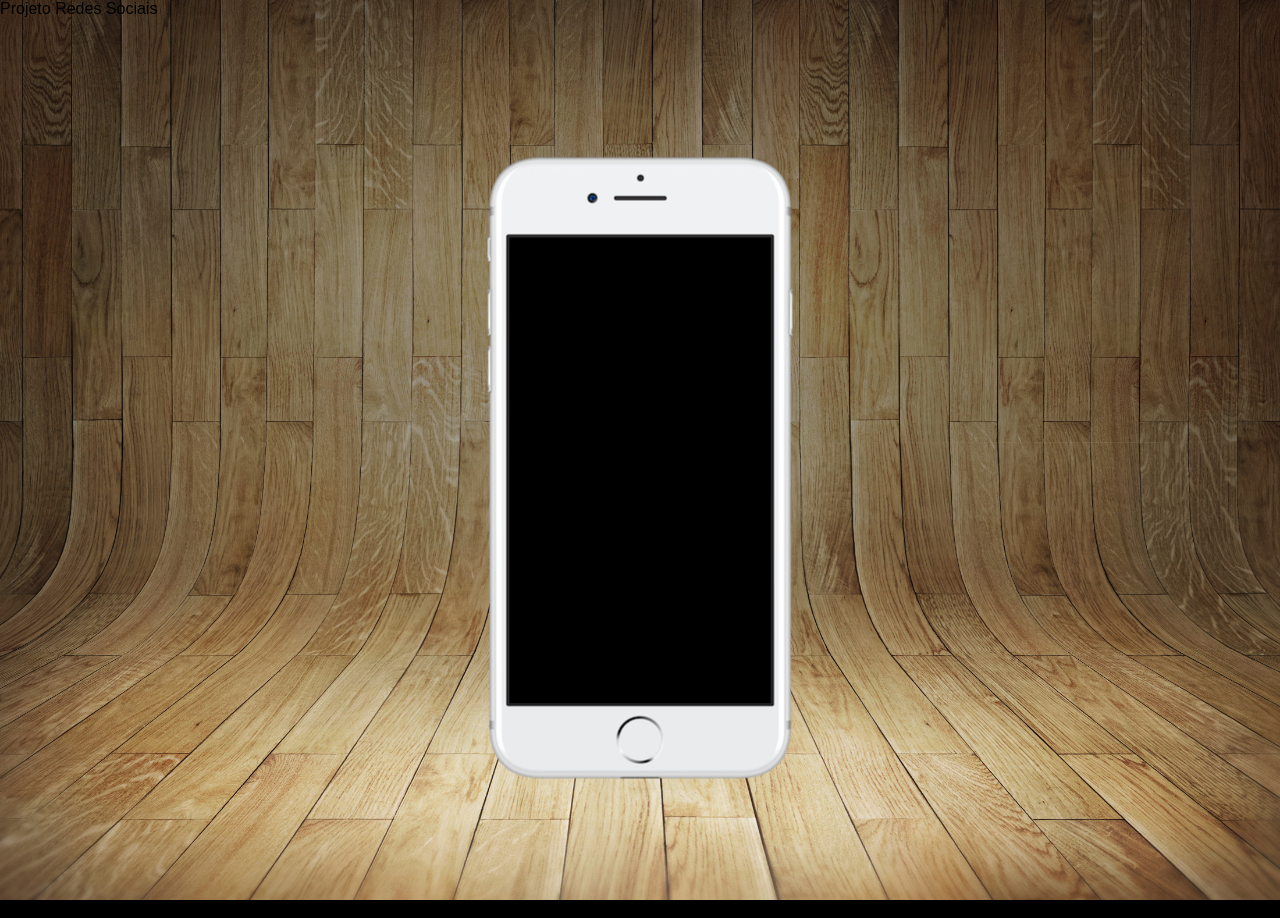
==== index.html @ 1c8f6273 "Atualização do projeto social" ====
<!DOCTYPE html>
<html lang="pt-br">
<head>
    <meta charset="UTF-8">
    <meta name="viewport" content="width=device-width, initial-scale=1.0">
    <link rel="shortcut icon" href="favicon.ico" type="image/x-icon">
    <link rel="stylesheet" href="estilo/style.css"
    <title>Projeto Redes Sociais</title>
</head>
<body>
    <main>
        <section id="telefone">

        </section>
        <section id="redes-sociais">

        </section>
    </main>
</body>
</html>
---- estilo/style.css ----
@charset "UTF-8";

*{
    margin: 0px;
    padding: 0px;
    font-family: Arial, Helvetica, sans-serif;
}

html, body {
    height: 100vh;
    width: 100vw;
    background-color: black;
}

body {
    background: url('../imagens/fundo-madeira.jpg') no-repeat top center;
    background-size: cover;
    background-attachment: fixed;
}

main {
    height: 100vh;
    position: relative;
}

section#telefone {
    position: absolute;
    top: 50%;
    left: 50%;
    transform: translate(-50%, -50%);

    height: 627px;
    width: 311px;
    background: url('../imagens/frame-iphone.png') no-repeat;
}
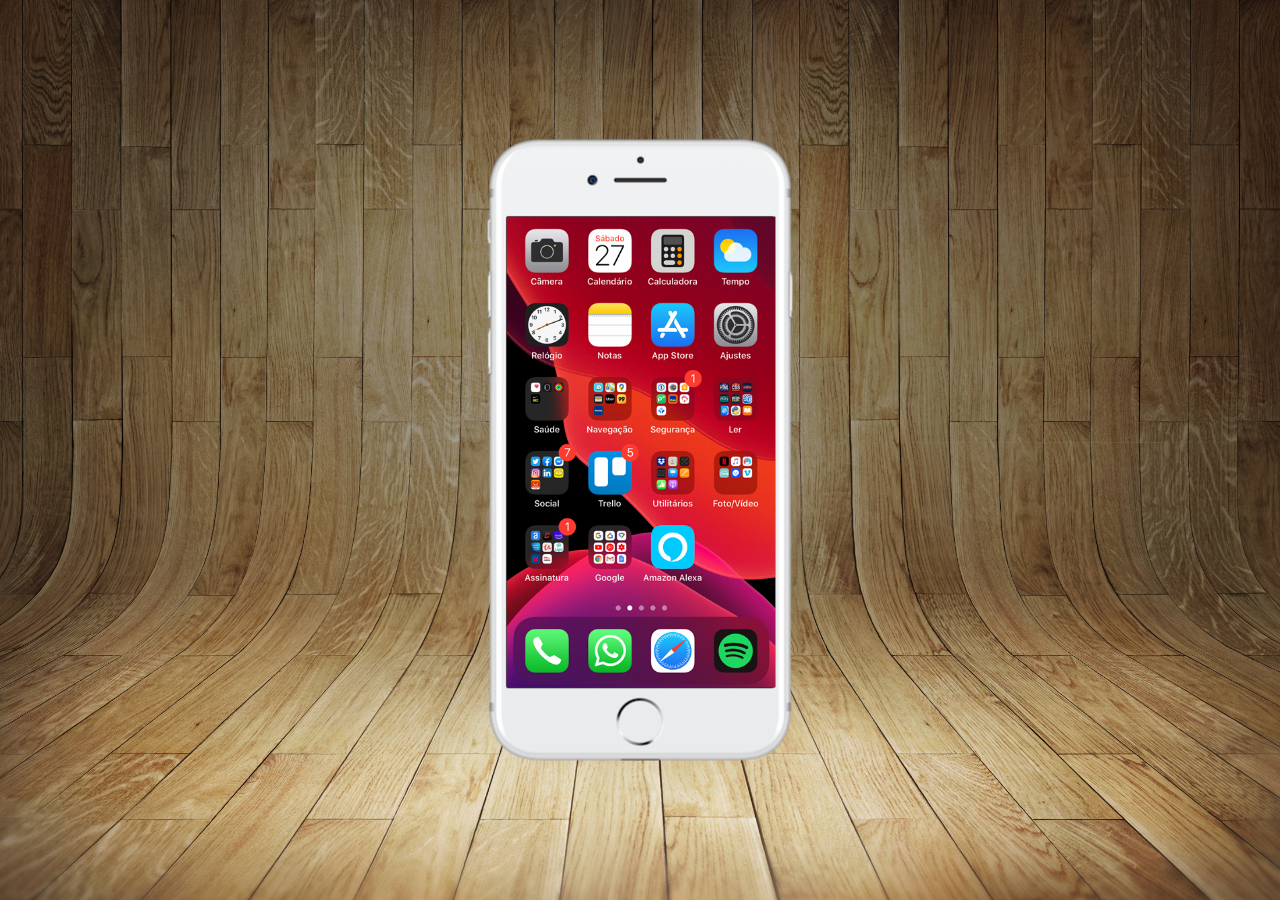
==== commit 3419c2cf: "Criei a tela home" ====
--- a/index.html
+++ b/index.html
@@ -4,13 +4,13 @@
     <meta charset="UTF-8">
     <meta name="viewport" content="width=device-width, initial-scale=1.0">
     <link rel="shortcut icon" href="favicon.ico" type="image/x-icon">
-    <link rel="stylesheet" href="estilo/style.css"
+    <link rel="stylesheet" href="estilo/style.css">
     <title>Projeto Redes Sociais</title>
 </head>
 <body>
     <main>
         <section id="telefone">
-
+            <iframe src="home.html" name="tela" id="tela" frameborder="0"><iframe>
         </section>
         <section id="redes-sociais">
 
--- a/estilo/style.css
+++ b/estilo/style.css
@@ -32,4 +32,12 @@
     height: 627px;
     width: 311px;
     background: url('../imagens/frame-iphone.png') no-repeat;
+}
+
+iframe#tela {
+    position: relative;
+    top: 80px;
+    left: 22px;
+    width: 269px;
+    height: 471px;
 }
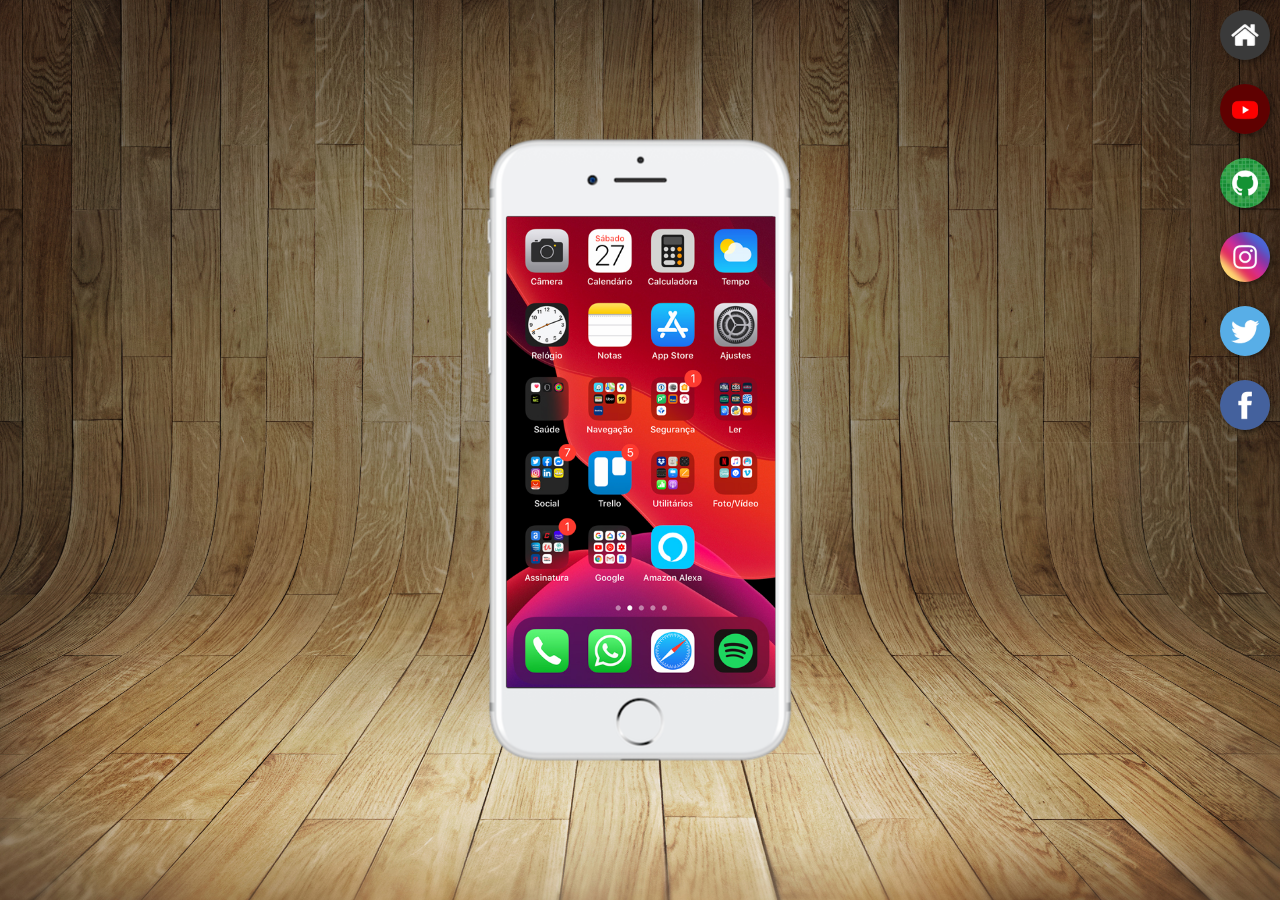
==== commit ada65dae: "Criei os botões" ====
--- a/index.html
+++ b/index.html
@@ -10,10 +10,16 @@
 <body>
     <main>
         <section id="telefone">
-            <iframe src="home.html" name="tela" id="tela" frameborder="0"><iframe>
+            <iframe src="home.html" name="tela" id="tela" frameborder="0">
+                Seu navegador não é compatível com isso. </iframe>
         </section>
-        <section id="redes-sociais">
-
+         <section id="redes-sociais">
+            <a href="#" target="tela"><img src="imagens/logo-home.jpg" alt="Home"></a><br>
+            <a href="#" target="tela"><img src="imagens/logo-youtube.jpg" alt="Youtube"></a><br>
+            <a href="#" target="tela"><img src="imagens/logo-github.jpg" alt="GitHub"></a><br>
+            <a href="#" target="tela"><img src="imagens/logo-instagram.jpg" alt="Instagram"></a><br>
+            <a href="#" target="tela"><img src="imagens/logo-twitter.jpg" alt="Twitter"></a><br>
+            <a href="#" target="tela"><img src="imagens/logo-facebook.jpg" alt="Facebook"></a><br>
         </section>
     </main>
 </body>
--- a/estilo/style.css
+++ b/estilo/style.css
@@ -40,4 +40,23 @@
     left: 22px;
     width: 269px;
     height: 471px;
+}
+
+section#redes-sociais {
+    text-align: right;
+}
+
+section#redes-sociais img {
+    width: 50px;
+    margin: 10px;
+    border-radius: 50%;
+    box-shadow: 2px 2px 5px rgb(0, 0, 0, 0.400);
+    box-sizing: border-box;
+}
+
+section#redes-sociais img:hover {
+    border: 2px solid rgba(255, 255, 255, 0.637);
+    transform: translate(-3px, -3px);
+    box-shadow: 5px 5px 10px rgba(0, 0, 0, 0.623);
+    transition: transform .3s, border 1s;
 }
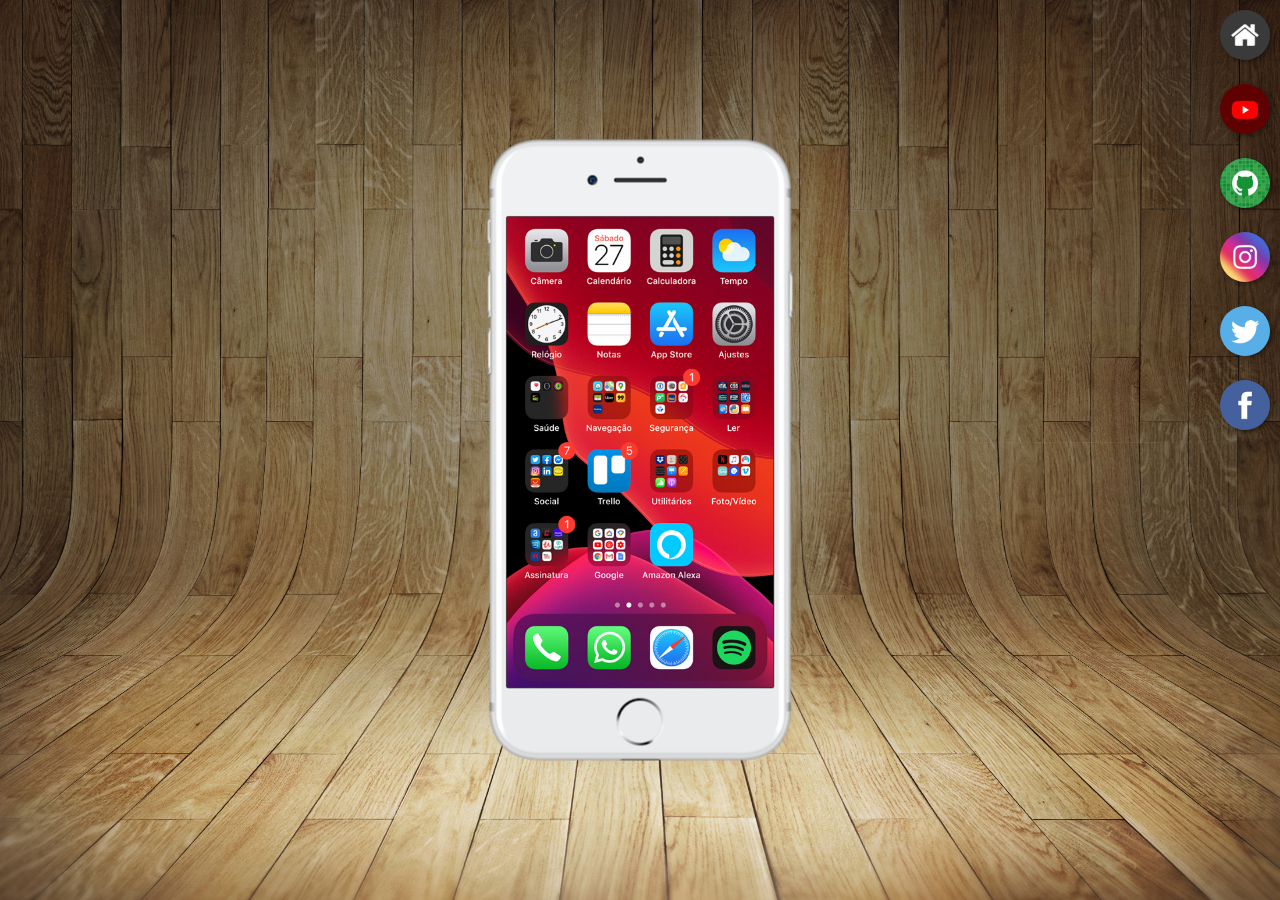
==== commit aff2dd93: "Projeto social finalizado" ====
--- a/index.html
+++ b/index.html
@@ -14,12 +14,12 @@
                 Seu navegador não é compatível com isso. </iframe>
         </section>
          <section id="redes-sociais">
-            <a href="#" target="tela"><img src="imagens/logo-home.jpg" alt="Home"></a><br>
-            <a href="#" target="tela"><img src="imagens/logo-youtube.jpg" alt="Youtube"></a><br>
-            <a href="#" target="tela"><img src="imagens/logo-github.jpg" alt="GitHub"></a><br>
-            <a href="#" target="tela"><img src="imagens/logo-instagram.jpg" alt="Instagram"></a><br>
-            <a href="#" target="tela"><img src="imagens/logo-twitter.jpg" alt="Twitter"></a><br>
-            <a href="#" target="tela"><img src="imagens/logo-facebook.jpg" alt="Facebook"></a><br>
+            <a href="home.html" target="tela"><img src="imagens/logo-home.jpg" alt="Home"></a><br>
+            <a href="youtube.html" target="tela"><img src="imagens/logo-youtube.jpg" alt="Youtube"></a><br>
+            <a href="github.html" target="tela"><img src="imagens/logo-github.jpg" alt="GitHub"></a><br>
+            <a href="instagram.html" target="tela"><img src="imagens/logo-instagram.jpg" alt="Instagram"></a><br>
+            <a href="twitter.html" target="tela"><img src="imagens/logo-twitter.jpg" alt="Twitter"></a><br>
+            <a href="facebook.html" target="tela"><img src="imagens/logo-facebook.jpg" alt="Facebook"></a><br>
         </section>
     </main>
 </body>
--- a/estilo/style.css
+++ b/estilo/style.css
@@ -38,7 +38,7 @@
     position: relative;
     top: 80px;
     left: 22px;
-    width: 269px;
+    width: 267px;
     height: 471px;
 }
 
